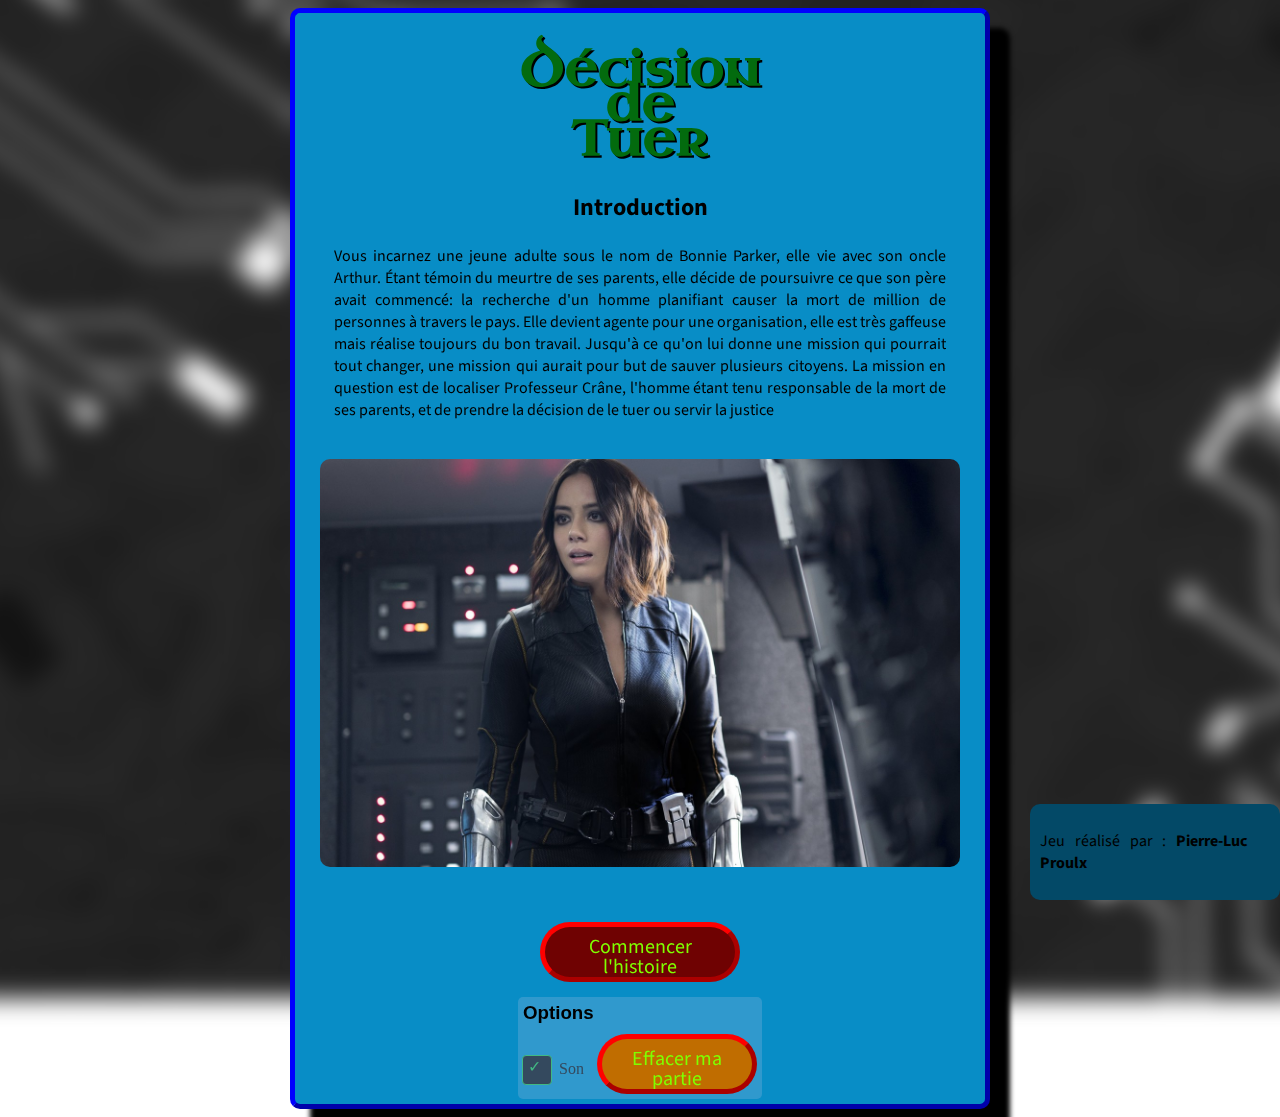
==== index.html @ b984e9ad "edited option panel" ====
<!DOCTYPE html>
<html lang="en">

<head>
    <!-- Pour le support des caractères accentués -->
    <meta charset="utf-8" />
    <!-- Pour la portabilité - "Responsive Web Design" -->
    <meta name="viewport" content="width=device-width, initial-scale=1.0" />
    <!-- Meta-données -->
    <meta name="description" content="TP8 Album The Police - Synchronicity" />
    <meta name="author" content="Pierre-Luc Proulx" />
    <!-- Titre de la page -->
    <title>Décision de tuer</title>
    <!-- Lien vers la feuille de style CSS -->
    <link href="syp.css" rel="stylesheet" />
    <link rel="preconnect" href="https://fonts.googleapis.com">
    <link rel="preconnect" href="https://fonts.gstatic.com" crossorigin>
    <link href="https://fonts.googleapis.com/css2?family=Uncial+Antiqua&display=swap" rel="stylesheet">
    <link rel="preconnect" href="https://fonts.googleapis.com">
    <link rel="preconnect" href="https://fonts.gstatic.com" crossorigin>
    <link href="https://fonts.googleapis.com/css2?family=Source+Sans+Pro:wght@400&display=swap" rel="stylesheet">
    <link rel="icon" type="image/x-icon" href="assets/gun-icon.png">
</head>

<body>
    <div class="content">
        <aside>
            <p>Jeu réalisé par : <b>Pierre-Luc Proulx</b></p>
        </aside>
        <section>
            <div class="game">
                <div class=" menu">
                    <h1 class="titre-histoire">Décision <br>de<br> Tuer</h1>
                    <h2 class="titre-chapitre">
                        Sypnosis
                    </h2>
                </div>
                <p class="chapter-text">Lorem ipsum dolor sit amet, consectetur adipiscing elit, sed do eiusmod tempor
                    incididunt ut
                    labore et dolore magna aliqua. Ut enim ad minim veniam</p>
                <br>
                <div class="media-container">
                    <img class="chapter-img" src="assets/img/introduction.jpg">
                </div>
                <div class="audio-container"></div>
                <div class="btn-panel"></div>
                <div class="controls">
                    <h3>Options</h3>
                    <label class="checkbox">
                        <input type="checkbox" checked="checked" id="myCheck" />
                        <span>Son</span>
                    </label>
                    <button type="button" class="reset">Effacer ma partie</button>
                </div>
                <img src="assets/img/key-icon.png" class="ico-key">
            </div>
    </div>
    </section>
    <footer>

    </footer>
    </div>
    <script src="script.js"></script>

</body>

</html>
---- syp.css ----
* {
  box-sizing: border-box;
}

html,
body {
  width: 100vw;
  display: flex;
  justify-content: center;
  align-items: center;
}
aside {
  background-color: #034967;
  padding: 10px;
  border-radius: 10px;
  position: absolute;
  right: 0;
  bottom: 0;
  margin: auto;
}

.content::before {
  content: "";
  position: fixed;
  left: 0;
  right: 0;
  z-index: -1;
  background-image: url("assets/img/background/backgroundproject.jpg");
  background-size: cover;
  background-repeat: no-repeat;
  height: 100%;
  width: 100%;
  -webkit-filter: blur(5px);
  -moz-filter: blur(5px);
  -o-filter: blur(10px);
  -ms-filter: blur(10px);
  filter: blur(10px);
  transform: scale(1.2);
}

.game {
  /* Avec ces commandes-ci, l'album entier est capable de rester centrer même en réagrandissant la page */
  display: flex;
  flex-direction: column;
  justify-content: space-around;
  align-items: center;
  overflow: auto;
  background-color: #088dc6;
  width: 700px;
  min-height: 100px;
  border-style: outset;
  border-color: blue;
  border-width: 5px;
  border-radius: 10px;
  padding: 5px;
  box-shadow: 20px 20px 5px;
}

h1 {
  color: #036b0e;
  text-shadow: 2px 2px #000000;
  line-height: 35px;
  text-transform: none;
  text-align: center;
  font-size: 50px;
  font-family: "Uncial Antiqua", cursive;
}
.chapter-text {
  overflow: hidden; /* Ensures the content is not revealed until the animation */
  margin: 0 auto; /* Gives that scrolling effect as the typing happens */
}

p {
  font-family: "Source Sans Pro", sans-serif;
  text-align: justify;
  width: 90%;
}

h2 {
  font-family: "Source Sans Pro", sans-serif;
  font-weight: bolder;
  text-align: center;
}

h3{
  font-family:Verdana, Geneva, Tahoma, sans-serif;
  margin: 5px;
}

.chapter-img {
  border-radius: 30px;
  width: 100%;
  min-width: 80%;
  padding: 20px;
  display: block;
  margin-left: auto;
  margin-right: auto;
  margin-bottom: 20px;
}

.btn-panel {
  display: flex;
  width: 100%;
  justify-content: center;
  align-items: center;
  margin: 10px 0;
  flex-wrap: wrap;
}
button {
  line-height: 20px;
  font-family: "Source Sans Pro", sans-serif;
  font-size: 20px;
  color: chartreuse;
  margin: 5px;
  border-color: red;
  border-width: 5px;
  border-radius: 300px;
  -webkit-border-radius: 300px;
  padding: 10px;
  height: 60px;
  transition: 0.5s;
  width: 10em;
  background-color: #6f0202;
}

button:hover {
  cursor: pointer;
  background-color: red;
}

button:active {
  border-style: inset;
  background-color: crimson;
}
.checkbox {
  display: inline-flex;
  cursor: pointer;
  position: relative;
}
.controls {
  background-color: rgb(48, 153, 205);
  border-radius: 5px;
}

.checkbox > span {
  color: #34495e;
  padding: 0.5rem 0.25rem;
}

.reset {
  background-color: #c06d00;
  width: 8em;
  align-self: flex-end;
}

.checkbox > input {
  height: 30px;
  width: 30px;
  -webkit-appearance: none;
  -moz-appearance: none;
  -o-appearance: none;
  appearance: none;
  border: 1px solid #34495e;
  border-radius: 4px;
  outline: none;
  transition-duration: 0.3s;
  background-color: #41b883;
  cursor: pointer;
}

.checkbox > input:checked {
  border: 1px solid #41b883;
  background-color: #34495e;
}

.checkbox > input:checked + span::before {
  content: "\2713";
  display: block;
  text-align: center;
  color: #41b883;
  position: absolute;
  left: 0.6rem;
  top: 0.3rem;
}

.checkbox > input:active {
  border: 2px solid #34495e;
}

.ico-key {
  display: none;
  width: 30px;
  margin: 10px;
  align-self: start;
}


.isVisible .ico-key{
  display: block;
}

/*Style pour PS5.2 */
.game badchoice1 {
  background-color: rgb(240, 77, 77);
}

.content badchoice1 {
  background-color: red;
  background-image: none;
}
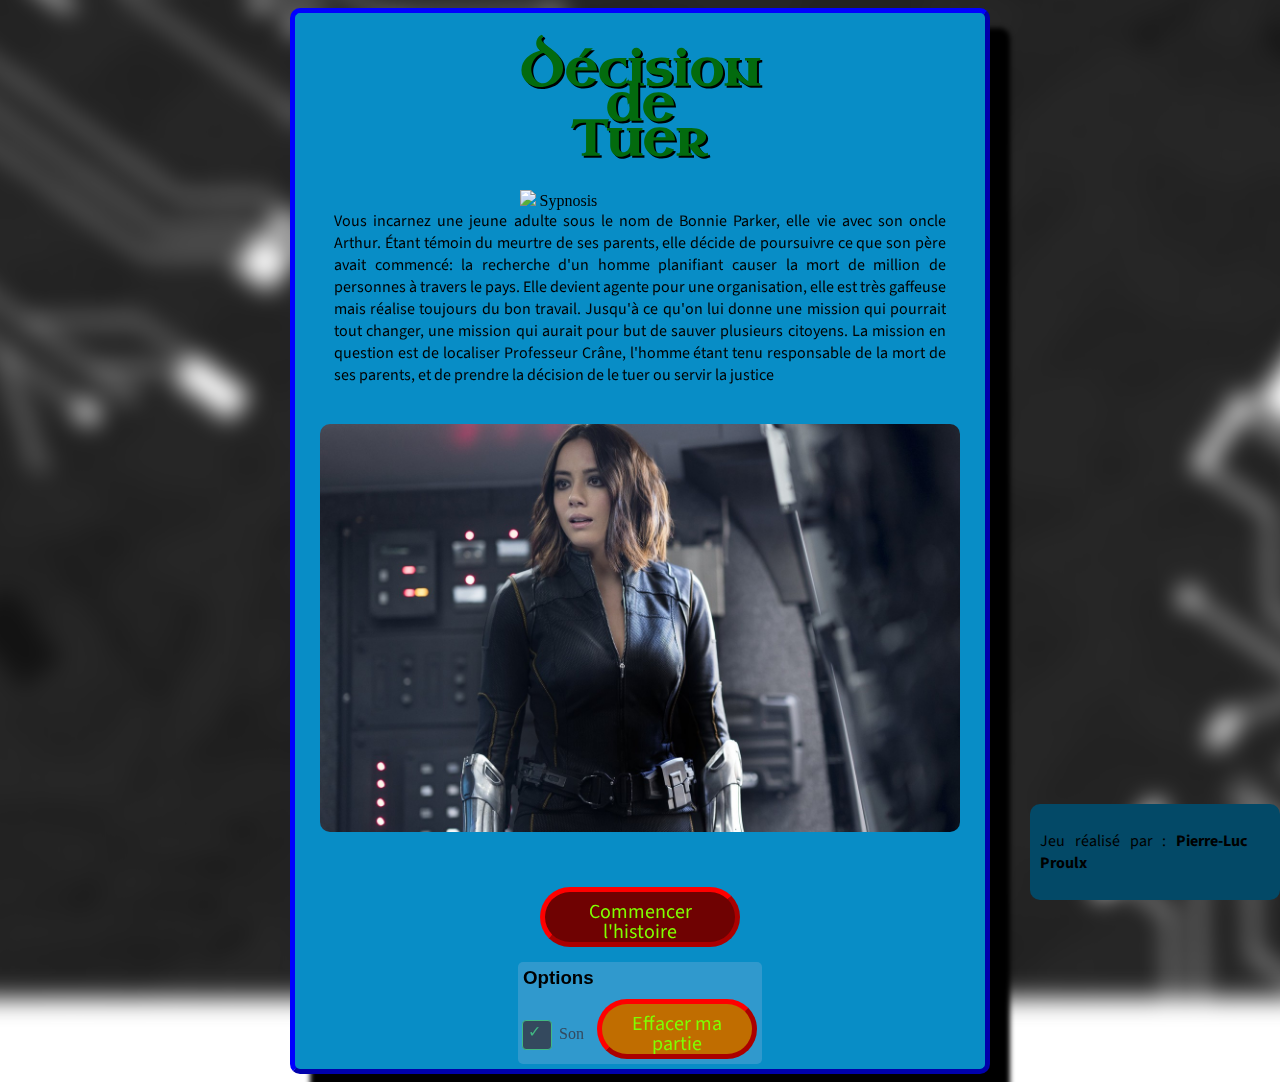
==== commit 54505584: "gold trophy" ====
--- a/index.html
+++ b/index.html
@@ -31,6 +31,7 @@
             <div class="game">
                 <div class=" menu">
                     <h1 class="titre-histoire">Décision <br>de<br> Tuer</h1>
+                    <img src="assets/img/"
                     <h2 class="titre-chapitre">
                         Sypnosis
                     </h2>
--- a/syp.css
+++ b/syp.css
@@ -200,12 +200,18 @@
 }
 
 /*Style pour PS5.2 */
-.game badchoice1 {
+.badchoice1 .game {
+  transition: 0.5s;
   background-color: rgb(240, 77, 77);
 }
 
-.content badchoice1 {
+.badchoice1 .content::before {
+  transition: 0.5s;
   background-color: red;
   background-image: none;
 }
 
+.badchoice2 .content::before {
+  background-image: url("assets/img/Gif/police-lights.gif");
+}
+
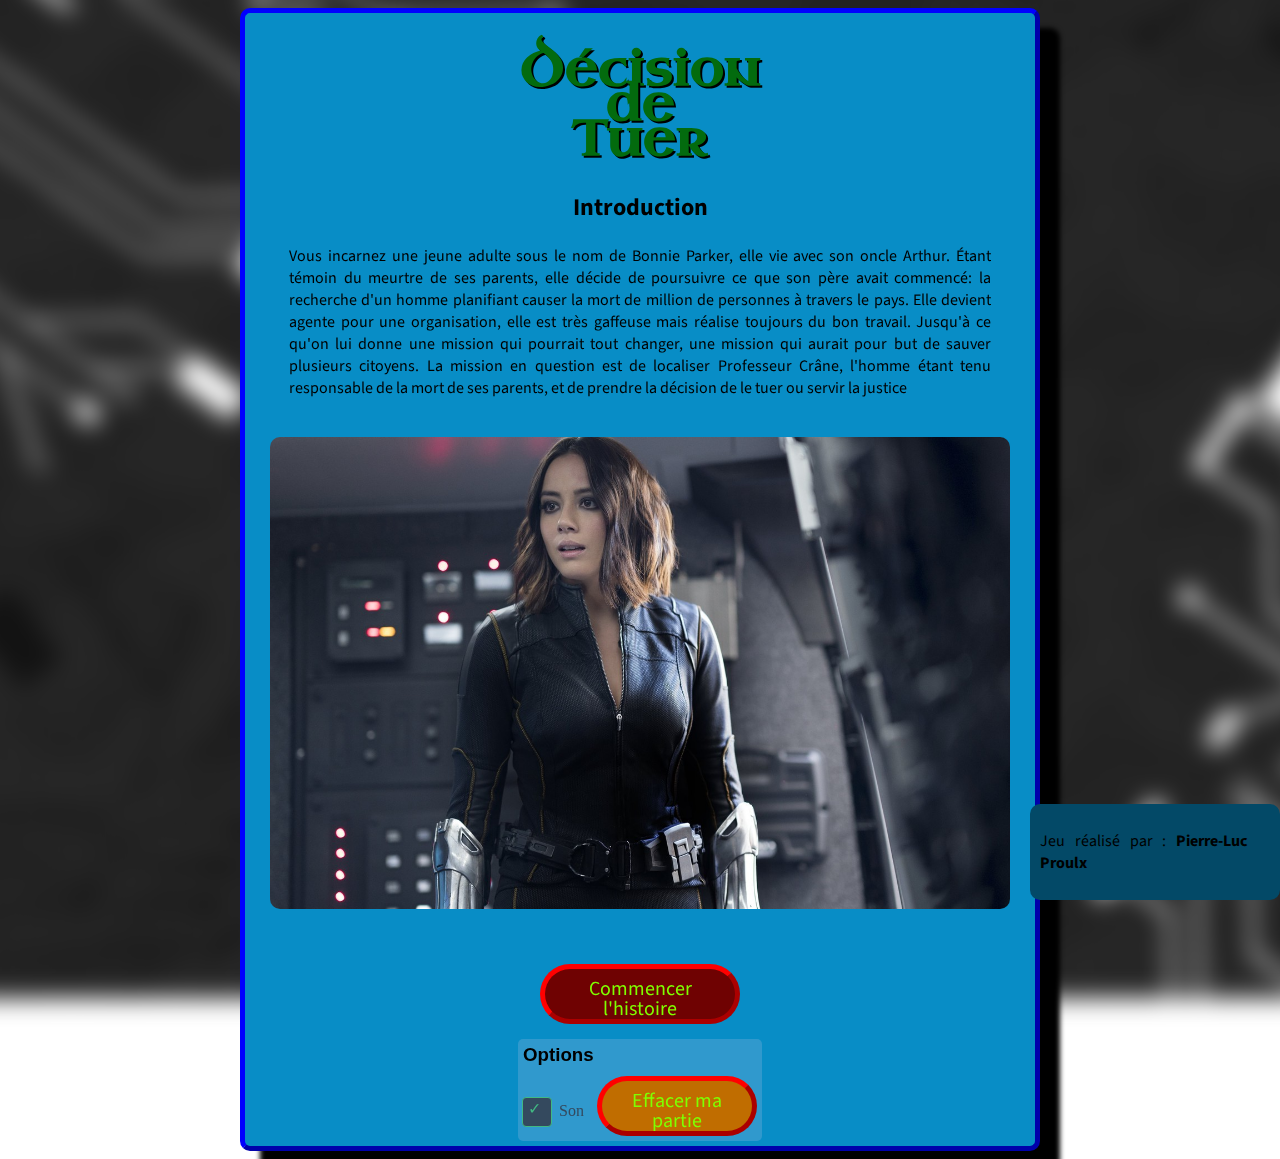
==== commit e6d692d3: "Red screen at gameovers" ====
--- a/index.html
+++ b/index.html
@@ -31,7 +31,7 @@
             <div class="game">
                 <div class=" menu">
                     <h1 class="titre-histoire">Décision <br>de<br> Tuer</h1>
-                    <img src="assets/img/"
+                    <img src="assets/img/Gold-Trophy-PNG.png" alt="Trophée gagné" class="trophy no1">
                     <h2 class="titre-chapitre">
                         Sypnosis
                     </h2>
--- a/syp.css
+++ b/syp.css
@@ -46,7 +46,7 @@
   align-items: center;
   overflow: auto;
   background-color: #088dc6;
-  width: 700px;
+  width: 800px;
   min-height: 100px;
   border-style: outset;
   border-color: blue;
@@ -187,6 +187,15 @@
   border: 2px solid #34495e;
 }
 
+.no1{
+  position: absolute;
+  top: 100px;
+  width: 90px;
+  display: none;
+}
+
+/*La style de la clé qui apparait lorsque l'utilisateur a trouvé la clé*/
+
 .ico-key {
   display: none;
   width: 30px;
@@ -202,16 +211,78 @@
 /*Style pour PS5.2 */
 .badchoice1 .game {
   transition: 0.5s;
-  background-color: rgb(240, 77, 77);
+  border-style: outset;
+  border-color:red;
+  background-color: rgb(240, 77, 77);
+}
+.badchoice1 h1{
+  transition: 0.5s;
+  color: pink;
 }
 
 .badchoice1 .content::before {
   transition: 0.5s;
-  background-color: red;
-  background-image: none;
-}
+  background-color: rgb(112, 3, 3);
+  background-image: none;
+}
+
+.badchoice3 .game {
+  transition: 0.5s;
+  border-style: outset;
+  border-color:red;
+  background-color: rgb(240, 77, 77);
+}
+.badchoice3 h1{
+  transition: 0.5s;
+  color: pink;
+}
+
+.badchoice3 .content::before {
+  transition: 0.5s;
+  background-color: rgb(112, 3, 3);
+  background-image: none;
+}
+
+.badchoice4 .game {
+  transition: 0.5s;
+  border-style: outset;
+  border-color:red;
+  background-color: rgb(240, 77, 77);
+}
+.badchoice4 h1{
+  transition: 0.5s;
+  color: pink;
+}
+
+.badchoice4 .content::before {
+  transition: 0.5s;
+  background-color: rgb(112, 3, 3);
+  background-image: none;
+}
+
+.badchoice5 .game {
+  transition: 0.5s;
+  border-style: outset;
+  border-color:red;
+  background-color: rgb(240, 77, 77);
+}
+.badchoice5 h1{
+  transition: 0.5s;
+  color: pink;
+}
+
+.badchoice5 .content::before {
+  transition: 0.5s;
+  background-color: rgb(112, 3, 3);
+  background-image: none;
+}
+
 
 .badchoice2 .content::before {
   background-image: url("assets/img/Gif/police-lights.gif");
 }
 
+.goodending .no1{
+  display: block;
+}
+
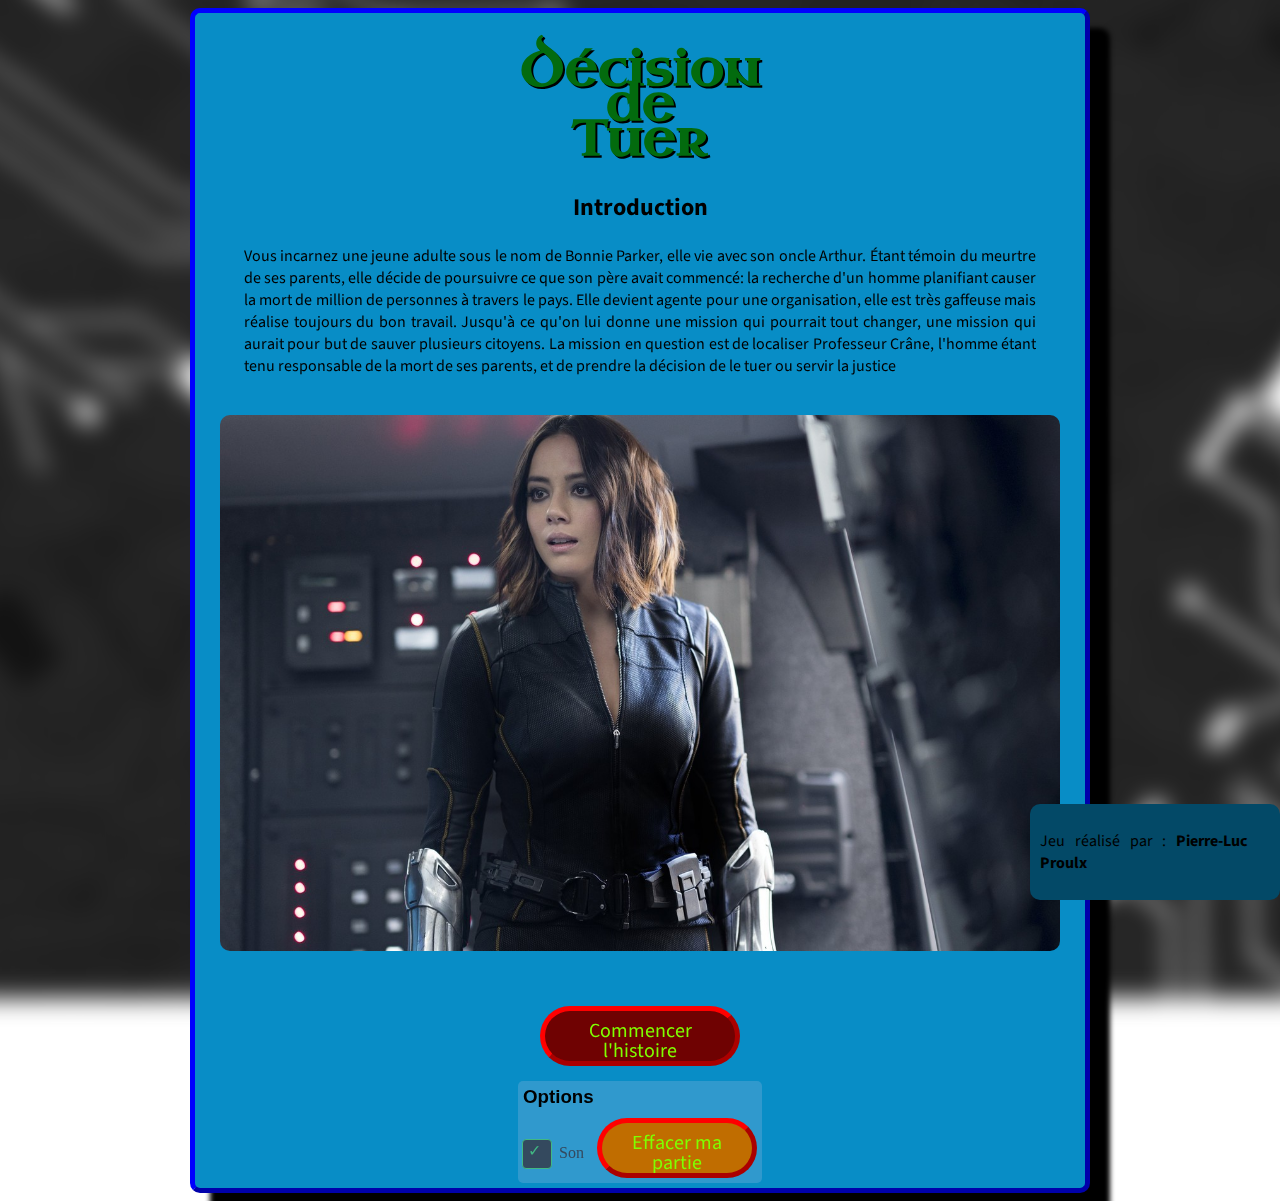
==== commit d3087322: "Styling Good ending and Bad Ending" ====
--- a/index.html
+++ b/index.html
@@ -23,6 +23,8 @@
 </head>
 
 <body>
+    <img class="BonneFin" src="assets/img/endings/Png.png" alt="Good Ending">
+    <img class="MauvaiseFin" src="assets/img/endings/badending.png" alt="Bad Ending">
     <div class="content">
         <aside>
             <p>Jeu réalisé par : <b>Pierre-Luc Proulx</b></p>
@@ -56,6 +58,8 @@
                 <img src="assets/img/key-icon.png" class="ico-key">
             </div>
     </div>
+    <img class="BonneFin" src="assets/img/endings/Png.png" alt="Good Ending">
+    <img class="MauvaiseFin" src="assets/img/endings/badending.png" alt="Bad Ending">
     </section>
     <footer>
 
--- a/syp.css
+++ b/syp.css
@@ -46,7 +46,7 @@
   align-items: center;
   overflow: auto;
   background-color: #088dc6;
-  width: 800px;
+  width: 900px;
   min-height: 100px;
   border-style: outset;
   border-color: blue;
@@ -82,8 +82,8 @@
   text-align: center;
 }
 
-h3{
-  font-family:Verdana, Geneva, Tahoma, sans-serif;
+h3 {
+  font-family: Verdana, Geneva, Tahoma, sans-serif;
   margin: 5px;
 }
 
@@ -151,6 +151,10 @@
   background-color: #c06d00;
   width: 8em;
   align-self: flex-end;
+}
+
+.reset:hover {
+  background-color: rgb(134, 64, 6);
 }
 
 .checkbox > input {
@@ -187,10 +191,21 @@
   border: 2px solid #34495e;
 }
 
-.no1{
+.no1 {
   position: absolute;
   top: 100px;
   width: 90px;
+  display: none;
+}
+
+.BonneFin {
+  display: none;
+  float: right;
+}
+
+.MauvaiseFin {
+  width: 200px;
+  margin: 20px;
   display: none;
 }
 
@@ -203,8 +218,7 @@
   align-self: start;
 }
 
-
-.isVisible .ico-key{
+.isVisible .ico-key {
   display: block;
 }
 
@@ -212,12 +226,14 @@
 .badchoice1 .game {
   transition: 0.5s;
   border-style: outset;
-  border-color:red;
-  background-color: rgb(240, 77, 77);
-}
-.badchoice1 h1{
-  transition: 0.5s;
-  color: pink;
+  border-color: red;
+  background-color: rgb(240, 77, 77);
+}
+.badchoice1 h1 {
+  border-color: red;
+  transition: 0.5s;
+  color: pink;
+  background-color: rgb(240, 77, 77);
 }
 
 .badchoice1 .content::before {
@@ -229,10 +245,11 @@
 .badchoice3 .game {
   transition: 0.5s;
   border-style: outset;
-  border-color:red;
-  background-color: rgb(240, 77, 77);
-}
-.badchoice3 h1{
+  border-color: red;
+  background-color: rgb(240, 77, 77);
+}
+
+.badchoice3 h1 {
   transition: 0.5s;
   color: pink;
 }
@@ -246,10 +263,10 @@
 .badchoice4 .game {
   transition: 0.5s;
   border-style: outset;
-  border-color:red;
-  background-color: rgb(240, 77, 77);
-}
-.badchoice4 h1{
+  border-color: red;
+  background-color: rgb(240, 77, 77);
+}
+.badchoice4 h1 {
   transition: 0.5s;
   color: pink;
 }
@@ -263,10 +280,10 @@
 .badchoice5 .game {
   transition: 0.5s;
   border-style: outset;
-  border-color:red;
-  background-color: rgb(240, 77, 77);
-}
-.badchoice5 h1{
+  border-color: red;
+  background-color: rgb(240, 77, 77);
+}
+.badchoice5 h1 {
   transition: 0.5s;
   color: pink;
 }
@@ -276,13 +293,69 @@
   background-color: rgb(112, 3, 3);
   background-image: none;
 }
-
 
 .badchoice2 .content::before {
   background-image: url("assets/img/Gif/police-lights.gif");
 }
 
-.goodending .no1{
-  display: block;
-}
-
+.badchoice3 h1 {
+  transition: 0.5s;
+  color: pink;
+}
+
+.badchoice3 .content::before {
+  transition: 0.5s;
+  background-color: rgb(112, 3, 3);
+  background-image: none;
+}
+
+.badchoice4 .game {
+  transition: 0.5s;
+  border-style: outset;
+  border-color: red;
+  background-color: rgb(240, 77, 77);
+}
+.badchoice4 h1 {
+  transition: 0.5s;
+  color: pink;
+}
+
+.badchoice4 .content::before {
+  transition: 0.5s;
+  background-color: rgb(112, 3, 3);
+  background-image: none;
+}
+
+.badchoice5 .game {
+  transition: 0.5s;
+  border-style: outset;
+  border-color: red;
+  background-color: rgb(240, 77, 77);
+}
+.badchoice5 h1 {
+  transition: 0.5s;
+  color: pink;
+}
+
+.badchoice5 .content::before {
+  transition: 0.5s;
+  background-color: rgb(112, 3, 3);
+  background-image: none;
+}
+
+.badchoice2,
+.arrested .content::before {
+  background-image: url("assets/img/Gif/police-lights.gif");
+}
+
+.goodending .no1 {
+  display: block;
+}
+
+.goodending .BonneFin {
+  display: block;
+}
+
+.badending .MauvaiseFin {
+  display: block;
+}
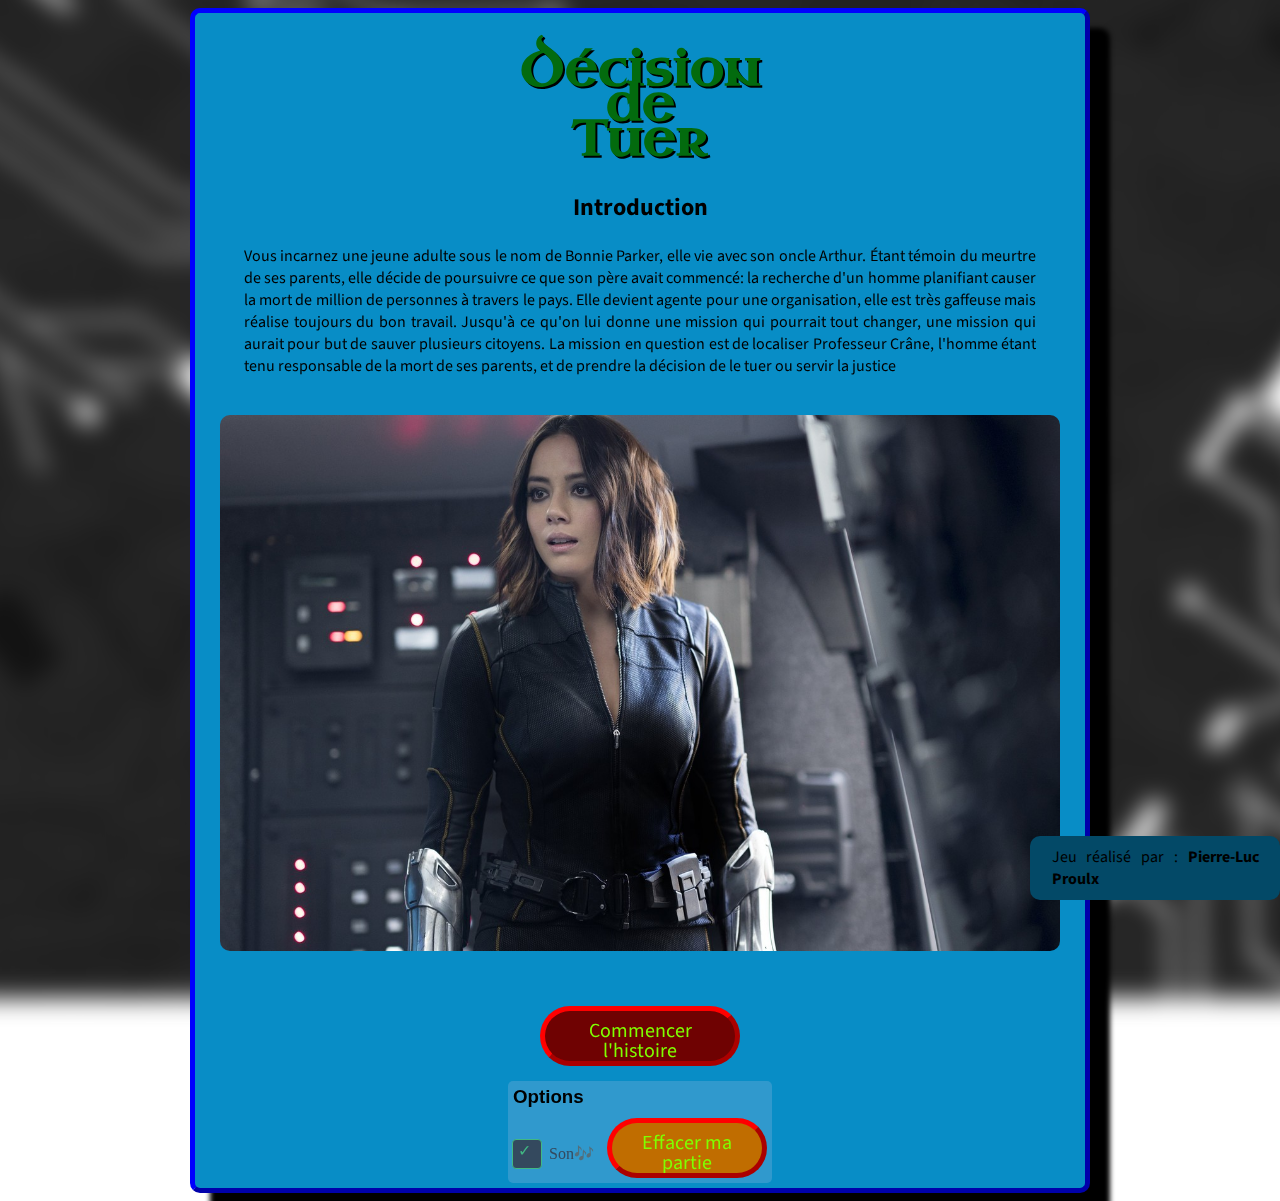
==== commit 6d1b5528: "emoji" ====
--- a/index.html
+++ b/index.html
@@ -51,7 +51,7 @@
                     <h3>Options</h3>
                     <label class="checkbox">
                         <input type="checkbox" checked="checked" id="myCheck" />
-                        <span>Son</span>
+                        <span>Son🎶</span>
                     </label>
                     <button type="button" class="reset">Effacer ma partie</button>
                 </div>
--- a/syp.css
+++ b/syp.css
@@ -72,6 +72,7 @@
 
 p {
   font-family: "Source Sans Pro", sans-serif;
+  margin: 0 auto;
   text-align: justify;
   width: 90%;
 }
@@ -277,23 +278,6 @@
   background-image: none;
 }
 
-.badchoice5 .game {
-  transition: 0.5s;
-  border-style: outset;
-  border-color: red;
-  background-color: rgb(240, 77, 77);
-}
-.badchoice5 h1 {
-  transition: 0.5s;
-  color: pink;
-}
-
-.badchoice5 .content::before {
-  transition: 0.5s;
-  background-color: rgb(112, 3, 3);
-  background-image: none;
-}
-
 .badchoice2 .content::before {
   background-image: url("assets/img/Gif/police-lights.gif");
 }
@@ -338,6 +322,22 @@
 }
 
 .badchoice5 .content::before {
+  transition: 0.5s;
+  background-color: rgb(112, 3, 3);
+  background-image: none;
+}
+
+.badchoice7 .game {
+  transition: 0.5s;
+  border-style: outset;
+  border-color: red;
+  background-color: rgb(240, 77, 77);
+}
+.badchoice7 h1 {
+  transition: 0.5s;
+  color: pink;
+}
+.badchoice7 .content::before {
   transition: 0.5s;
   background-color: rgb(112, 3, 3);
   background-image: none;
@@ -359,3 +359,22 @@
 .badending .MauvaiseFin {
   display: block;
 }
+
+.ch4altpath .game {
+  background-image: url("assets/img/Texture/Matrix-Code-PNG-Image-Background.png");
+  background-repeat: no-repeat;
+  font-weight: bold;
+}
+
+.chapitre5 .game {
+  background-image: url("assets/img/Texture/brick-texture-png-25.png");
+  background-repeat: no-repeat;
+  background-size: contain;
+}
+
+.chapitre6 .game {
+  background-image: url("assets/img/Texture/flames.png");
+  background-repeat: no-repeat;
+  background-position: 0 100%;
+  background-size: contain;
+}
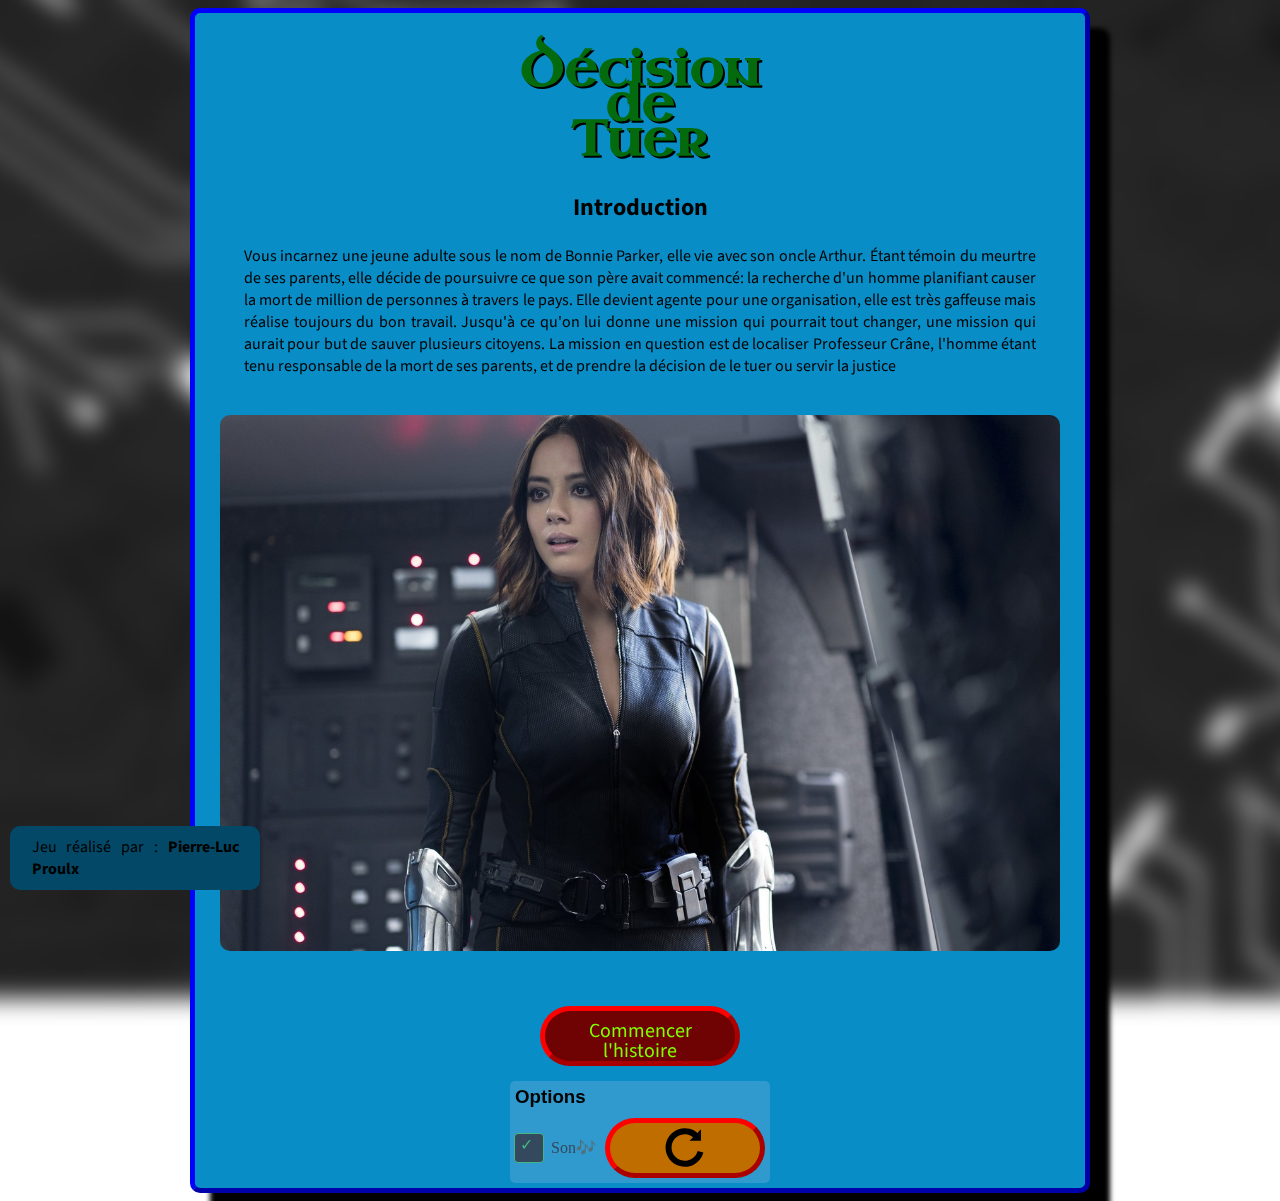
==== commit 238f2d62: "polishing visual" ====
--- a/index.html
+++ b/index.html
@@ -49,11 +49,14 @@
                 <div class="btn-panel"></div>
                 <div class="controls">
                     <h3>Options</h3>
-                    <label class="checkbox">
-                        <input type="checkbox" checked="checked" id="myCheck" />
-                        <span>Son🎶</span>
-                    </label>
-                    <button type="button" class="reset">Effacer ma partie</button>
+                    <div class="controls-buttons">
+                        <label class="checkbox">
+                            <input type="checkbox" checked="checked" id="myCheck" />
+                            <span>Son🎶</span>
+                        </label>
+                        <button type="button" class="reset"><img class="reset-icon"
+                                src="assets/img/icone/reset-14414.svg"></button>
+                    </div>
                 </div>
                 <img src="assets/img/key-icon.png" class="ico-key">
             </div>
--- a/syp.css
+++ b/syp.css
@@ -8,17 +8,18 @@
   display: flex;
   justify-content: center;
   align-items: center;
+  flex-direction: column;
 }
 aside {
   background-color: #034967;
   padding: 10px;
   border-radius: 10px;
-  position: absolute;
-  right: 0;
-  bottom: 0;
+  position: fixed;  /* Use fixed to keep it in the same position */
+  bottom: 10px;     /* Adjust distance from the bottom */
+  left: 10px;       /* Adjust distance from the left */
   margin: auto;
-}
-
+  z-index: 10;      /* Ensure it appears on top of other elements */
+}
 .content::before {
   content: "";
   position: fixed;
@@ -135,6 +136,7 @@
 }
 .checkbox {
   display: inline-flex;
+  align-items: center;
   cursor: pointer;
   position: relative;
 }
@@ -143,20 +145,19 @@
   border-radius: 5px;
 }
 
+.controls-buttons{
+  display: flex;
+  align-items: center;
+  flex-direction: row;
+}
+
 .checkbox > span {
   color: #34495e;
   padding: 0.5rem 0.25rem;
 }
 
-.reset {
-  background-color: #c06d00;
-  width: 8em;
-  align-self: flex-end;
-}
-
-.reset:hover {
-  background-color: rgb(134, 64, 6);
-}
+
+
 
 .checkbox > input {
   height: 30px;
@@ -378,3 +379,56 @@
   background-position: 0 100%;
   background-size: contain;
 }
+
+ .reset {
+    background-color: #c06d00;
+    width: 8em;  /* Same width as other buttons */
+    height: 60px; /* Same height as other buttons */
+    padding: 10px; /* Same padding as other buttons */
+    display: flex;
+    justify-content: center;
+    align-items: center;
+    border-color: red;
+    border-width: 5px;
+    border-radius: 300px;
+    transition: 0.5s;
+    align-self: flex-end;
+  }
+  
+  .reset img {
+    width: 30%;  /* Adjust the width of the SVG icon to fit inside the button */
+    height: auto;  /* Maintain aspect ratio */
+  }
+  .reset:hover {
+    background-color: rgb(134, 64, 6);
+  }
+  .reset:hover {
+    background-color: rgb(134, 64, 6);
+  }
+/* Media Query for Mobile Devices */
+@media (max-width: 768px) {
+  .game {
+    width: 100%;
+    max-width: 100%;
+    padding: 10px;
+  }
+
+  h1 {
+    font-size: 1.8em;
+  }
+
+  .chapter-img {
+    padding: 10px;
+  }
+
+  button {
+    font-size: 0.9em;
+    height: auto;
+    width: 7em;
+  }
+
+ 
+  aside{
+    display: none;
+  }
+}
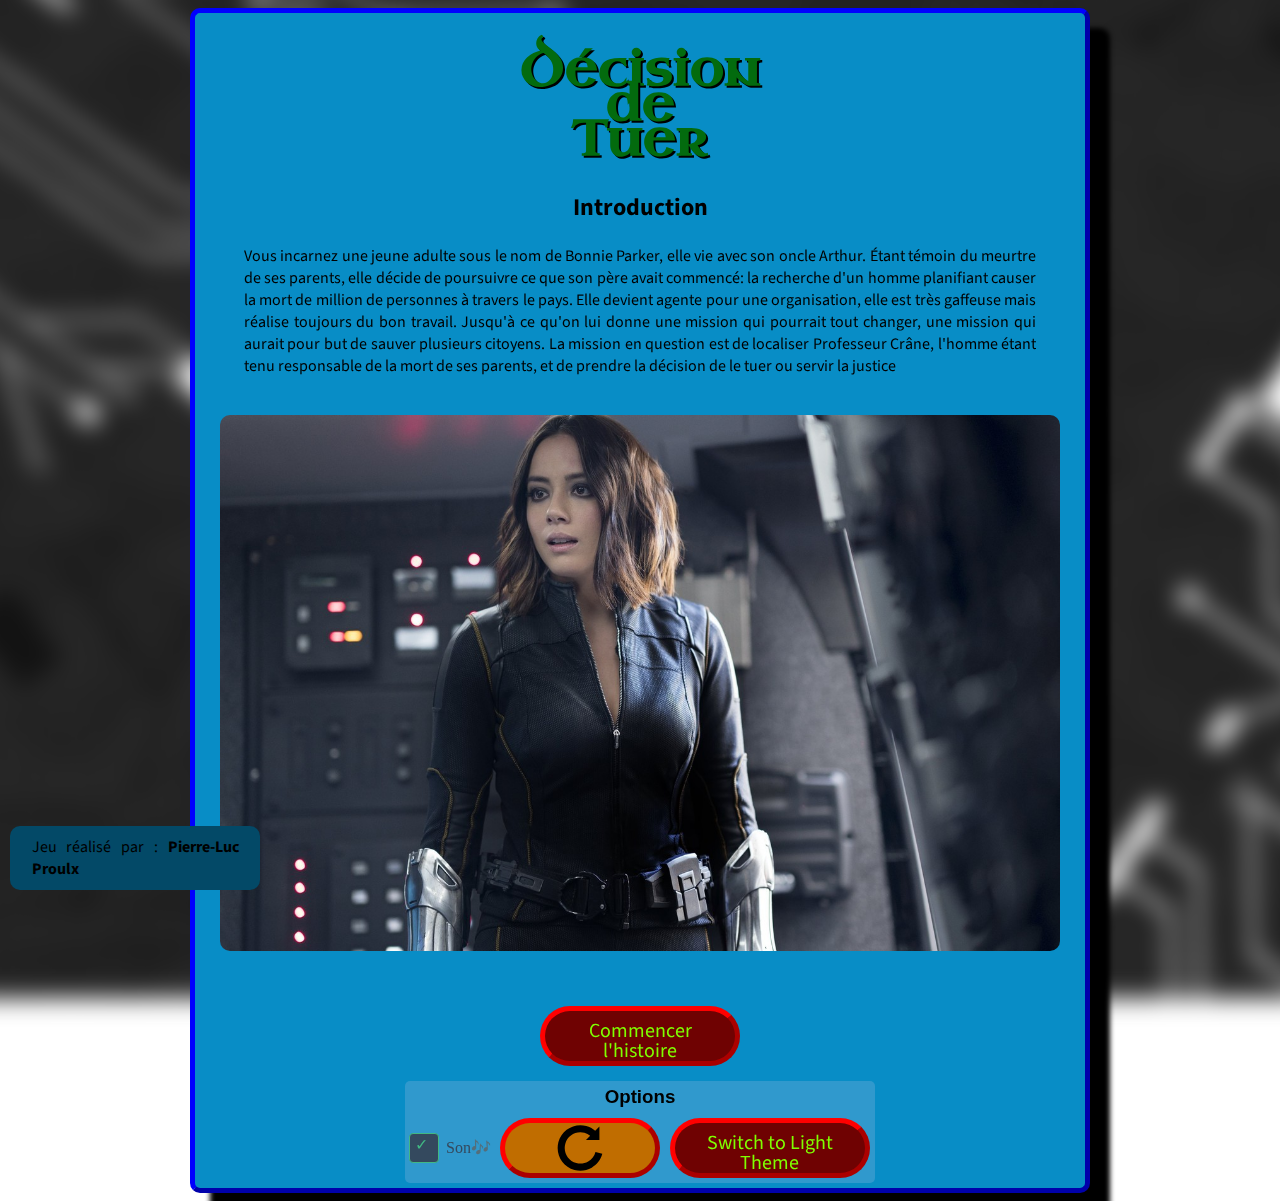
==== commit db6932cf: "changing stuff" ====
--- a/index.html
+++ b/index.html
@@ -48,7 +48,7 @@
                 <div class="audio-container"></div>
                 <div class="btn-panel"></div>
                 <div class="controls">
-                    <h3>Options</h3>
+                    <h3 style="text-align: center;">Options</h3>
                     <div class="controls-buttons">
                         <label class="checkbox">
                             <input type="checkbox" checked="checked" id="myCheck" />
@@ -56,6 +56,7 @@
                         </label>
                         <button type="button" class="reset"><img class="reset-icon"
                                 src="assets/img/icone/reset-14414.svg"></button>
+                                <button id="themeToggle">Switch to Light Theme</button>
                     </div>
                 </div>
                 <img src="assets/img/key-icon.png" class="ico-key">
--- a/syp.css
+++ b/syp.css
@@ -396,7 +396,7 @@
   }
   
   .reset img {
-    width: 30%;  /* Adjust the width of the SVG icon to fit inside the button */
+    width: 35%;  /* Adjust the width of the SVG icon to fit inside the button */
     height: auto;  /* Maintain aspect ratio */
   }
   .reset:hover {
@@ -428,7 +428,9 @@
   }
 
  
-  aside{
-    display: none;
-  }
-}
+  aside {
+    position: static; /* Changed to static positioning for small screens */
+    display: block;
+    margin: 10px;
+  }
+}
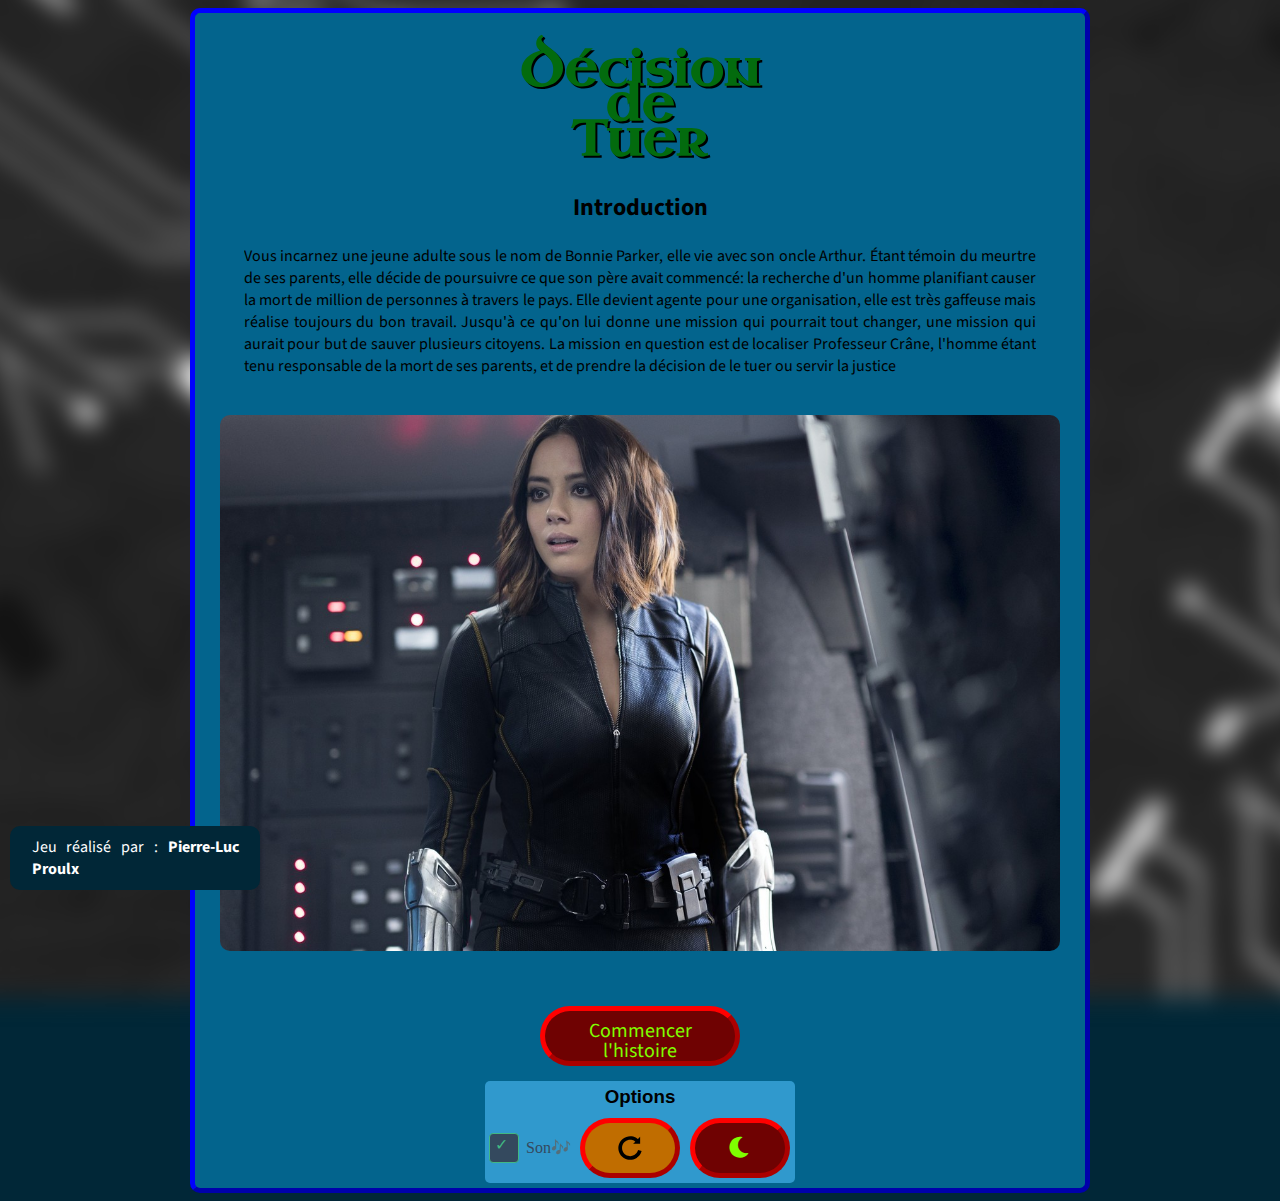
==== commit c0a012ca: "changer stuff" ====
--- a/index.html
+++ b/index.html
@@ -11,6 +11,8 @@
     <meta name="author" content="Pierre-Luc Proulx" />
     <!-- Titre de la page -->
     <title>Décision de tuer</title>
+    <!-- Add Font Awesome CDN -->
+    <link rel="stylesheet" href="https://cdnjs.cloudflare.com/ajax/libs/font-awesome/6.0.0-beta3/css/all.min.css">
     <!-- Lien vers la feuille de style CSS -->
     <link href="syp.css" rel="stylesheet" />
     <link rel="preconnect" href="https://fonts.googleapis.com">
@@ -56,11 +58,15 @@
                         </label>
                         <button type="button" class="reset"><img class="reset-icon"
                                 src="assets/img/icone/reset-14414.svg"></button>
-                                <button id="themeToggle">Switch to Light Theme</button>
+                        <button id="themeToggle">
+                            <i class="fas fa-moon"></i><!-- Default to moon (dark theme) -->
+                        </button>
                     </div>
                 </div>
                 <img src="assets/img/key-icon.png" class="ico-key">
             </div>
+            
+
     </div>
     <img class="BonneFin" src="assets/img/endings/Png.png" alt="Good Ending">
     <img class="MauvaiseFin" src="assets/img/endings/badending.png" alt="Bad Ending">
--- a/syp.css
+++ b/syp.css
@@ -1,3 +1,7 @@
+html, body, .game, h1, p, button, aside, .chapter-img, .reset {
+  transition: all 0.5s ease-in-out; /* Smooth transition for all properties */
+}
+
 * {
   box-sizing: border-box;
 }
@@ -10,8 +14,16 @@
   align-items: center;
   flex-direction: column;
 }
+
+
+body {
+  background-color: #012737; /* Dark background */
+  color: white; /* Dark theme text color */
+}
+
 aside {
-  background-color: #034967;
+  background-color: #012737;
+  color: white;
   padding: 10px;
   border-radius: 10px;
   position: fixed;  /* Use fixed to keep it in the same position */
@@ -20,6 +32,7 @@
   margin: auto;
   z-index: 10;      /* Ensure it appears on top of other elements */
 }
+
 .content::before {
   content: "";
   position: fixed;
@@ -46,7 +59,8 @@
   justify-content: space-around;
   align-items: center;
   overflow: auto;
-  background-color: #088dc6;
+  color: black;
+  background-color: #03648d;
   width: 900px;
   min-height: 100px;
   border-style: outset;
@@ -54,7 +68,7 @@
   border-width: 5px;
   border-radius: 10px;
   padding: 5px;
-  box-shadow: 20px 20px 5px;
+
 }
 
 h1 {
@@ -143,6 +157,14 @@
 .controls {
   background-color: rgb(48, 153, 205);
   border-radius: 5px;
+}
+
+.controls button{
+  width: 100px;
+}
+
+.controls i {
+  font-size: 1.5rem;
 }
 
 .controls-buttons{
@@ -405,6 +427,96 @@
   .reset:hover {
     background-color: rgb(134, 64, 6);
   }
+
+
+  /* Light theme adjustments */
+.light-theme {
+  background-color: #f4f4f4; /* Light background */
+  color: #2f2f2f; /* Dark text color for readability */
+}
+
+.light-theme aside {
+  background-color: #aadafc; /* Lighter background for the aside */
+  color: #2f2f2f; /* Dark text in the aside */
+}
+
+.light-theme .game {
+  background-color: #ffffff; /* White background for game */
+  border-color: #4caf50; /* Green border for the light theme */
+  color: #2f2f2f; /* Dark text for readability */
+  box-shadow: 5px 5px 10px rgba(0, 0, 0, 0.2);
+}
+
+.light-theme h1 {
+  color: #00796b; /* Light green text */
+  text-shadow: 2px 2px #ffffff;
+}
+
+.light-theme p {
+  color: #2f2f2f; /* Dark text for paragraphs */
+}
+
+.light-theme button {
+  background-color: #f2a1a1; /* Green buttons for the light theme */
+  color: white;
+  border-color: #8e3838; /* Darker green border */
+}
+
+.light-theme button:hover {
+  background-color: #8e3838;
+}
+
+.light-theme button:active {
+  background-color: #602525;
+}
+
+.light-theme .checkbox > input {
+  background-color: #af4c4c;
+}
+
+.light-theme .checkbox > input:checked {
+  background-color: #8e3838;
+}
+
+.light-theme .reset {
+  background-color: #ff9800; /* Orange reset button */
+}
+
+/* Light theme images and other elements */
+.light-theme .chapter-img {
+  border-radius: 10px;
+}
+
+.light-theme .content::before {
+  background-color: #f4f4f4; /* Light background */
+}
+
+/* Light theme for specific "bad choices" and ending messages */
+.light-theme .badchoice1 .game {
+  background-color: #ffeb3b; /* Light yellow background */
+}
+
+.light-theme .badchoice1 h1 {
+  color: #f44336; /* Red for bad choice */
+}
+
+.light-theme .badchoice2 .content::before {
+  background-image: url("assets/img/Gif/police-lights.gif");
+}
+
+/* Reset light theme for chapter backgrounds */
+.light-theme .ch4altpath .game {
+
+  background-color: #fff;
+}
+
+.light-theme .chapitre5 .game {
+  background-color: #fff;
+}
+
+.light-theme .chapitre6 .game {
+  background-color: #fff;
+}
 /* Media Query for Mobile Devices */
 @media (max-width: 768px) {
   .game {
